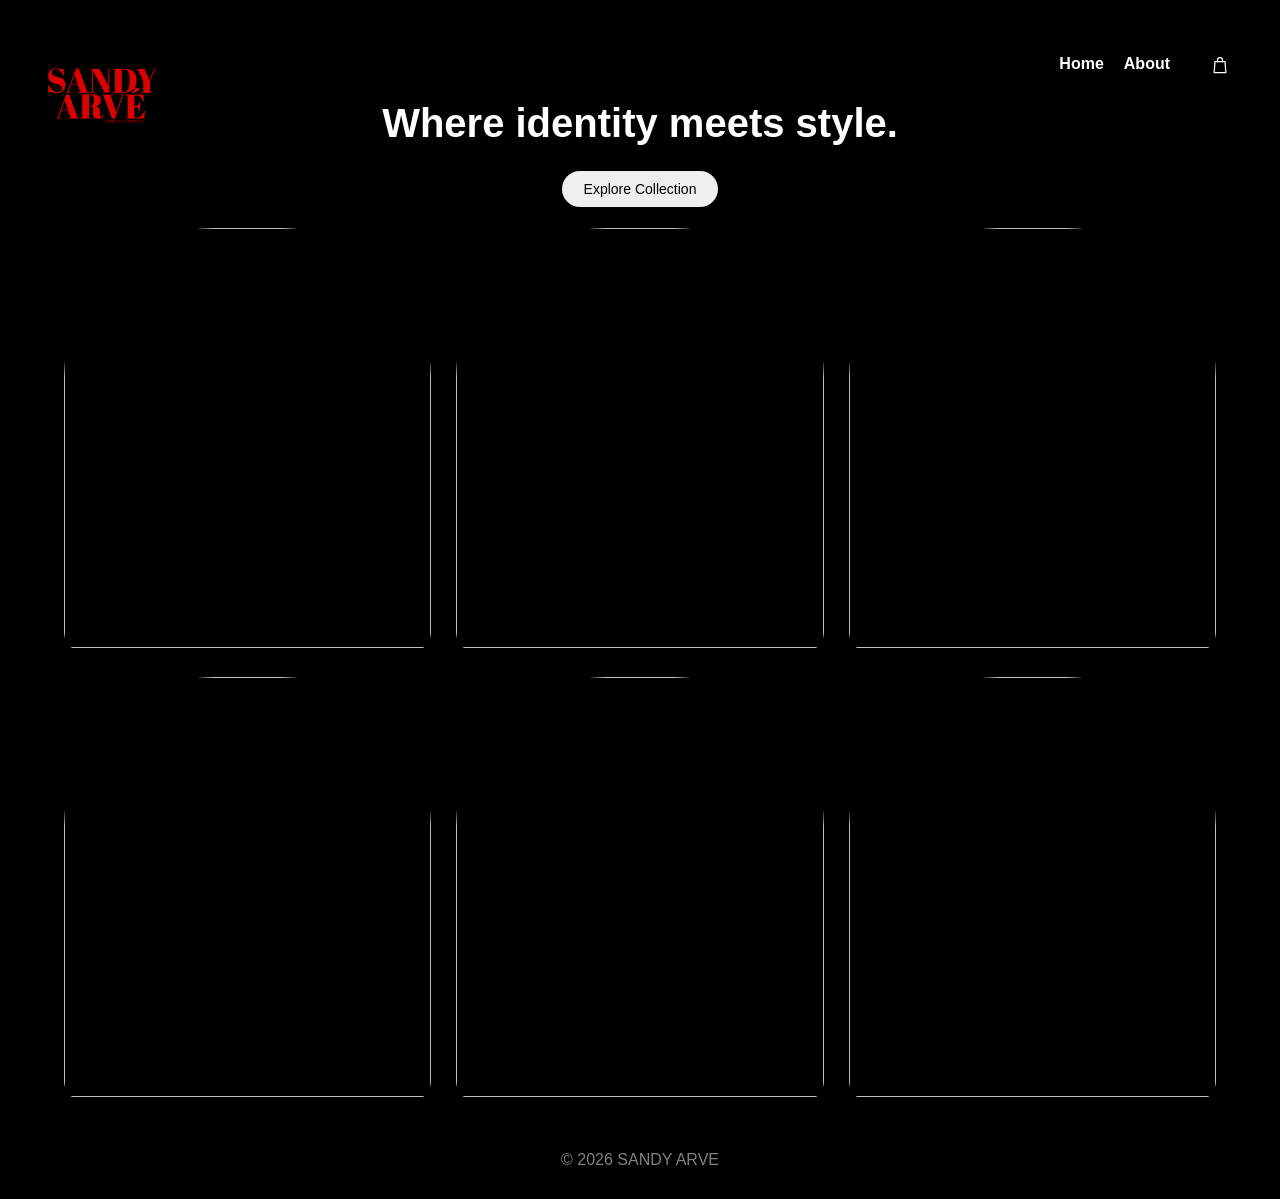
==== index.html @ 6a280bf4 "yo" ====
<!DOCTYPE html>
<html lang="en">
<head>

    <meta charset="UTF-8">
    <meta name="viewport" content="width=device-width, initial-scale=1.0">

    <title>SANDY ARVE</title>

    <link rel="stylesheet" href="style.css">

</head>

<body>
<div id="cartPanel">
    <div class="cartHeader">
        <h2>Your Cart</h2>
        <button id="closeCart">×</button>
    </div>

    <div id="cartItems">
        <p>Your cart is empty.</p>
    </div>
</div>

<header>
<img src="images/logo.png" alt="Sandy Arve Logo" class="siteLogo">

    

    <nav>
        <a href="index.html">Home</a>
        <a href="about.html">About</a>
        <a href="#" id="cartButton" aria-label="Open shopping cart">
    <svg class="cartIcon" viewBox="0 0 24 24">
        <path d="M6 8h12l1 13H5L6 8z"></path>
        <path d="M9 8V6a3 3 0 0 1 6 0v2"></path>
    </svg>
</a>
    </nav>

</header>
<section class="hero">
 
    <h2 class="heroTitle">Where identity meets style.</h2>
    
    <button onclick="scrollGallery()">
        Explore Collection
    </button>

</section>

<section class="gallery" id="gallery">

    <div class="card">
        <img src="https://encrypted-tbn0.gstatic.com/images?q=tbn:ANd9GcTgIP2Od9TSK0t0jVHY_1byImVK2QhNfq7lnwi-boL68kcK-KsDBSMZEyk&s=10">
    </div>

    <div class="card">
        <img src="https://www.petaindia.com/wp-content/uploads/2019/11/Virat-Kohli-scaled.jpg">
    </div>

    <div class="card">
        <img src="https://zzotalents.com/wp-content/uploads/2023/02/Marlon-Teixeira-para-LOfficiel-Hommes-Brasil-por-Fabio-Bartelt-2-e1697539237794.jpg">
    </div>

    <div class="card">
        <img src="https://i.pinimg.com/474x/77/73/72/7773721ad7f65f74c946ba0eeee0b3a4.jpg">
    </div>

    <div class="card">
        <img src="https://i2.wp.com/firstlook.fashion/wp-content/uploads/2024/04/1-47.jpg?fit=690%2C1024&ssl=1">
    </div>

    <div class="card">
        <img src="https://www.azafashions.com/blog/wp-content/uploads/2024/12/cropped-Shubhman-Gill-Edit.jpg">
    </div>

</section>

<footer>

    © 2026 SANDY ARVE

</footer>

<script src="script.js"></script>

</body>
</html>
---- style.css ----
*{
    margin:0;
    padding:0;
    box-sizing:border-box;
    font-family:Arial, Helvetica, sans-serif;
}

body{

    background:#000;
    color:white;

}

header{

    text-align:center;
    padding:50px;

}

header h1{

    font-size:60px;
    letter-spacing:8px;

}

header p{

    color:gray;
    margin-top:15px;

}

header nav{

    margin-top:25px;
    display:flex;
    justify-content:center;
    gap:20px;

}

header nav a{

    color:white;
    text-decoration:none;
    font-weight:bold;
    transition:.2s;

}

header nav a:hover{

    color:#ccc;

}

.about-section{

    width:90%;
    max-width:1100px;
    margin:50px auto;
    display:grid;
    gap:40px;
    align-items:start;
}

.about-text{

    max-width:700px;
    line-height:1.8;
}

.about-text h2{

    font-size:42px;
    margin-bottom:20px;
}

.about-features{

    display:grid;
    grid-template-columns:repeat(auto-fit,minmax(220px,1fr));
    gap:20px;
}

.feature-card{

    background:rgba(255,255,255,0.05);
    border:1px solid rgba(255,255,255,0.1);
    padding:25px;
    border-radius:20px;
}

.feature-card h3{

    margin-bottom:12px;
}

.secondary-button{

    display:inline-block;
    margin-top:10px;
    padding:15px 40px;
    border:none;
    background:white;
    color:black;
    text-decoration:none;
    font-size:18px;
    transition:.3s;
}

.secondary-button:hover{

    background:#888;
    color:white;

}

.hero{

    height:12vh;

    display:flex;
    flex-direction:column;

    justify-content:center;
    align-items:center;

}

.hero h2{

    font-size:40px;
    margin-bottom:25px;

}

button {
    padding: 10px 22px;
    border-radius: 20px;
    border: none;
    font-size: 14px;
    cursor: pointer;
}

button:hover{

    background:#888;

    color:white;

}

.gallery{

    width:90%;
    margin:auto;

    display:grid;

    grid-template-columns:repeat(auto-fit,minmax(300px,1fr));

    gap:25px;

    padding:20px 0;

}

.card{

    overflow:hidden;
    border-radius:150px 150px 20px 20px;

}

.card img {
    width: 100%;
    height: 420px;
    object-fit: cover;
    object-position: center top;
    transition: .5s;
}

.card img:hover{

    transform:scale(1.08);

}

footer{

    text-align:center;

    color:gray;

    padding:30px;

}

#cartButton {
    display: inline-block;
    color: white;
    text-decoration: none;
    font-weight: bold;
    font-size: 16px;
    font-family: inherit;
    margin-left: 20px;
    cursor: pointer;
}

#cartButton:hover {
    color: #aaa;
}

#cartCount {
    margin-left: 4px;
}

#cartPanel {
    position: fixed;
    top: 0;
    right: -400px;
    width: 350px;
    height: 100vh;
    background: white;
    color: black;
    padding: 25px;
    z-index: 1000;
    transition: right 0.3s ease;
}

#cartPanel.open {
    right: 0;
}

.cartHeader {
    display: flex;
    justify-content: space-between;
    align-items: center;
}

#closeCart {
    background: none;
    border: none;
    font-size: 24px;
    cursor: pointer;
}


#cartItems {
    margin-top: 25px;
}

nav {
    position: absolute;
    top: 30px;
    right: 50px;
    display: flex;
    gap: 30px;
}

nav a {
    color: white;
    text-decoration: none;
    font-weight: bold;
}
.cartIcon {
    width: 20px;
    height: 20px;
    fill: none;
    stroke: white;
    stroke-width: 1.5;
    stroke-linecap: round;
    stroke-linejoin: round;
}.siteLogo {
    position: absolute;
    top: 25px;
    left: 35px;
    width: 140px;
    height: auto;
}
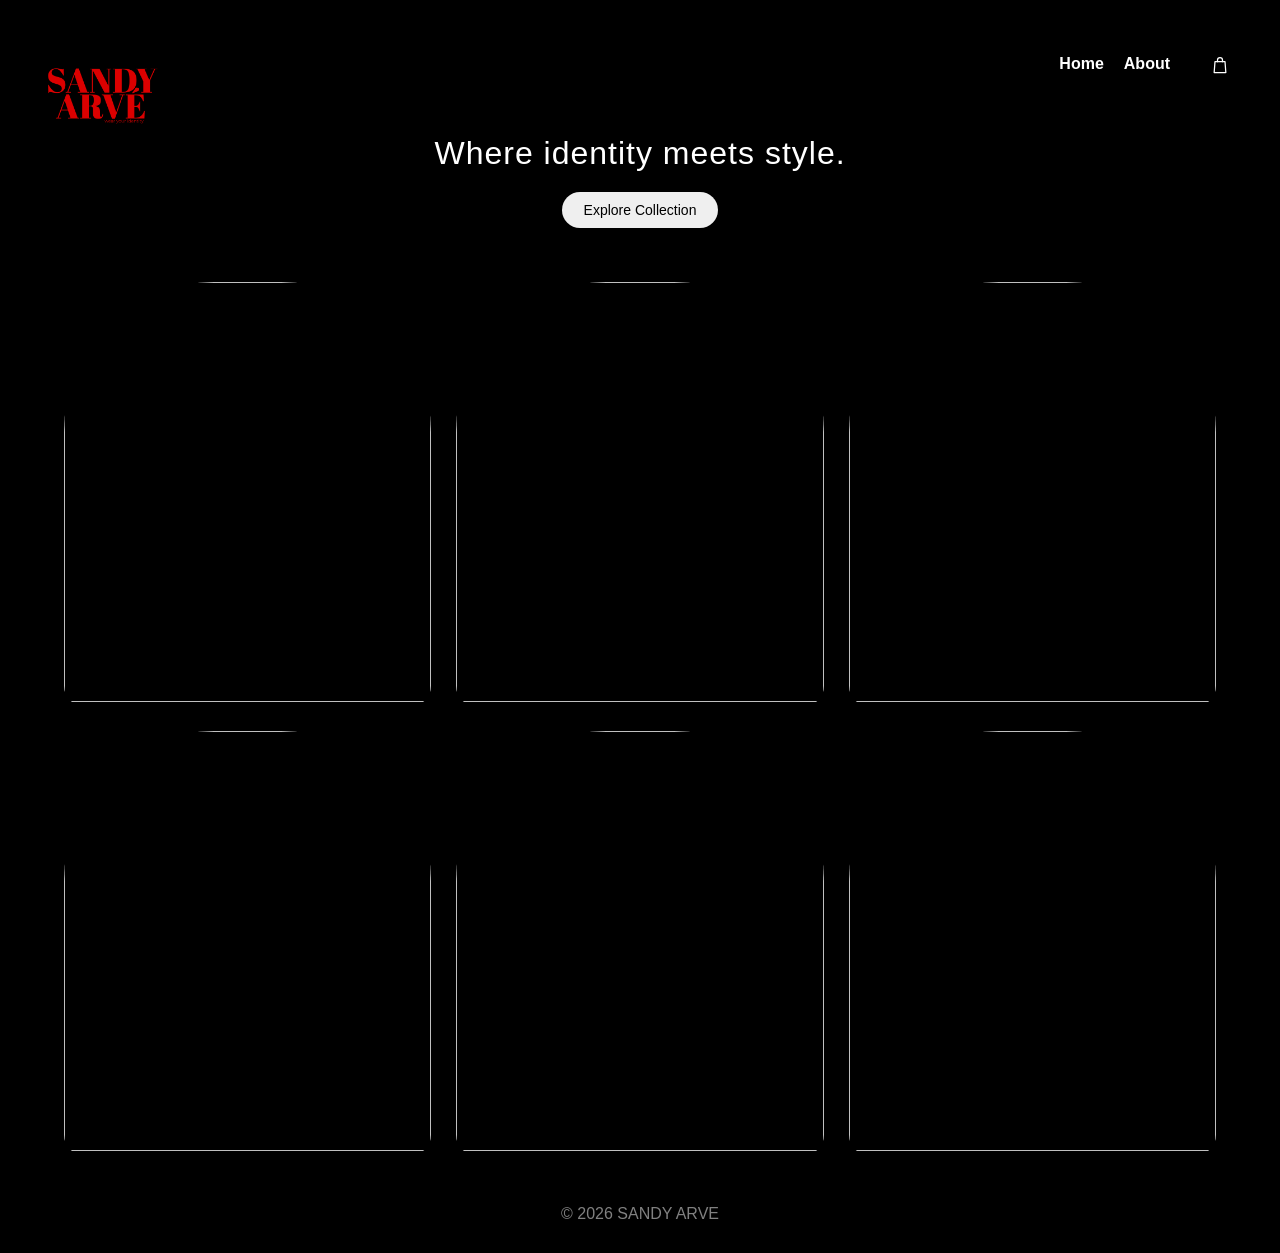
==== commit 9d4bdb49: "font changed" ====
--- a/index.html
+++ b/index.html
@@ -10,7 +10,9 @@
     <link rel="stylesheet" href="style.css">
 
 </head>
-
+<link rel="preconnect" href="https://fonts.googleapis.com">
+<link rel="preconnect" href="https://fonts.gstatic.com" crossorigin>
+<link href="https://fonts.googleapis.com/css2?family=DM+Serif+Display:ital@0;1&display=swap" rel="stylesheet">
 <body>
 <div id="cartPanel">
     <div class="cartHeader">
@@ -43,7 +45,7 @@
 <section class="hero">
  
     <h2 class="heroTitle">Where identity meets style.</h2>
-    
+
     <button onclick="scrollGallery()">
         Explore Collection
     </button>
--- a/style.css
+++ b/style.css
@@ -121,7 +121,7 @@
 
 .hero{
 
-    height:12vh;
+    height:18vh;
 
     display:flex;
     flex-direction:column;
@@ -131,11 +131,12 @@
 
 }
 
-.hero h2{
-
-    font-size:40px;
-    margin-bottom:25px;
-
+.heroTitle {
+    font-size: 32px;
+    font-weight: 500;
+    text-align: center;
+    margin: 0 0 20px 0;
+    letter-spacing: 1px;
 }
 
 button {
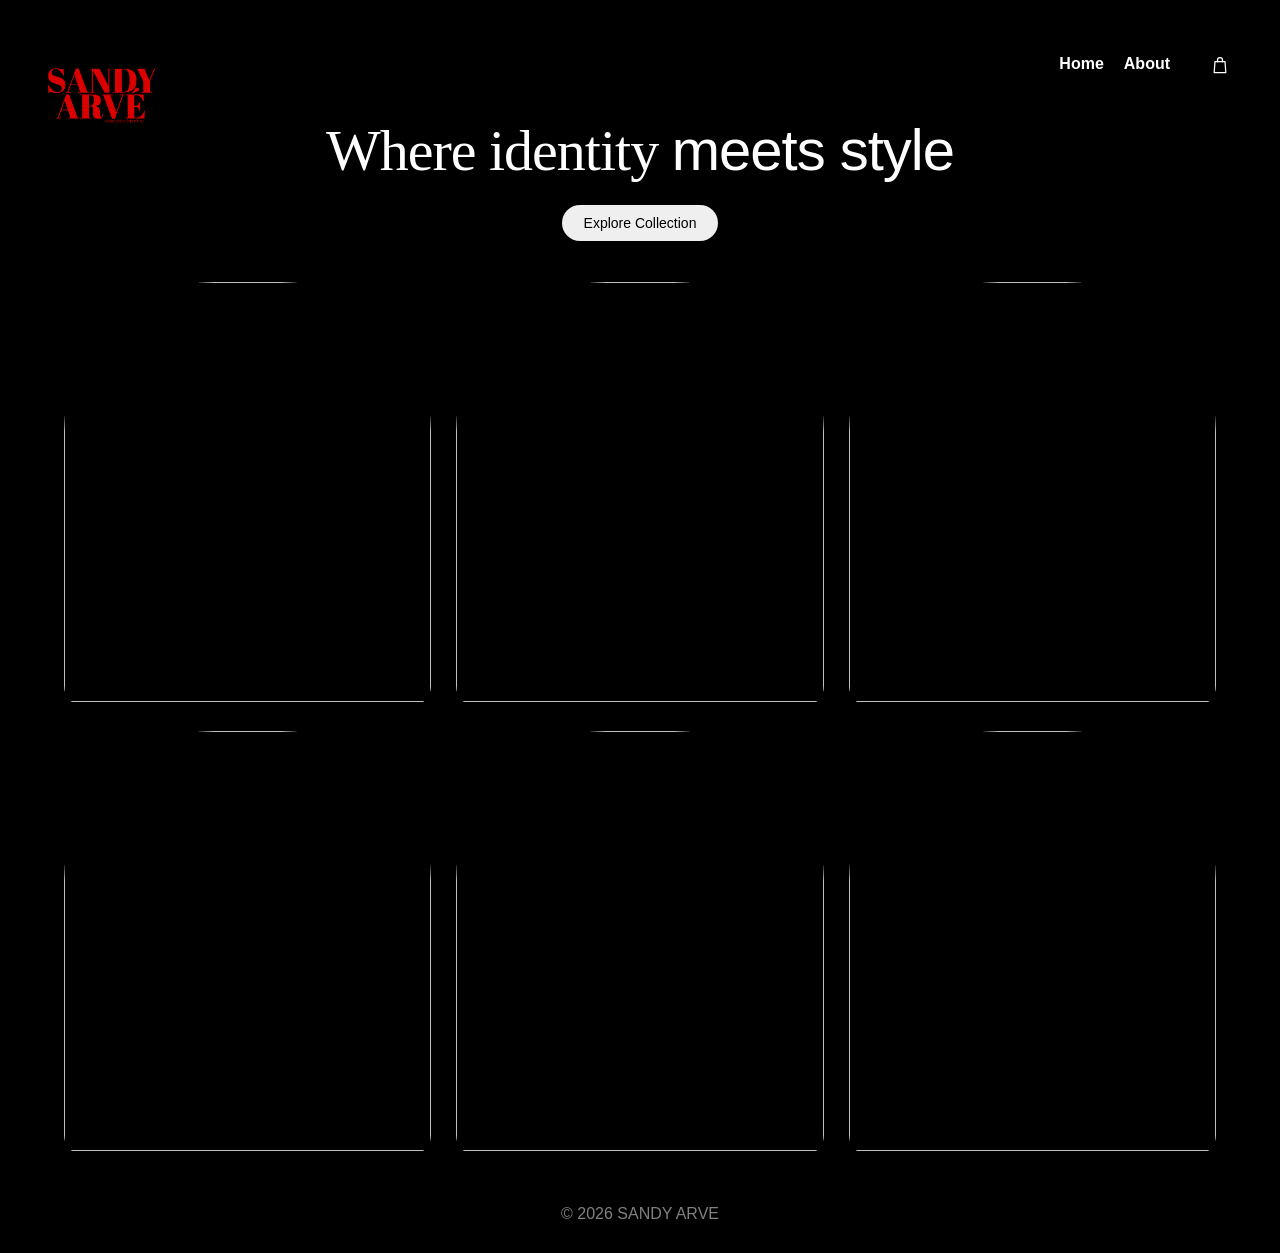
==== commit 4bde7dbc: "changed" ====
--- a/index.html
+++ b/index.html
@@ -44,7 +44,9 @@
 </header>
 <section class="hero">
  
-    <h2 class="heroTitle">Where identity meets style.</h2>
+    <h2 class="heroTitle">
+        Where identity <span>meets style</span>
+    </h2>
 
     <button onclick="scrollGallery()">
         Explore Collection
--- a/style.css
+++ b/style.css
@@ -132,11 +132,12 @@
 }
 
 .heroTitle {
-    font-size: 32px;
-    font-weight: 500;
-    text-align: center;
-    margin: 0 0 20px 0;
-    letter-spacing: 1px;
+    font-family: "DM Serif Display", serif;
+    font-size: 58px;
+    font-weight: 400;
+    line-height: 1;
+    letter-spacing: -1px;
+    margin-bottom: 25px;
 }
 
 button {
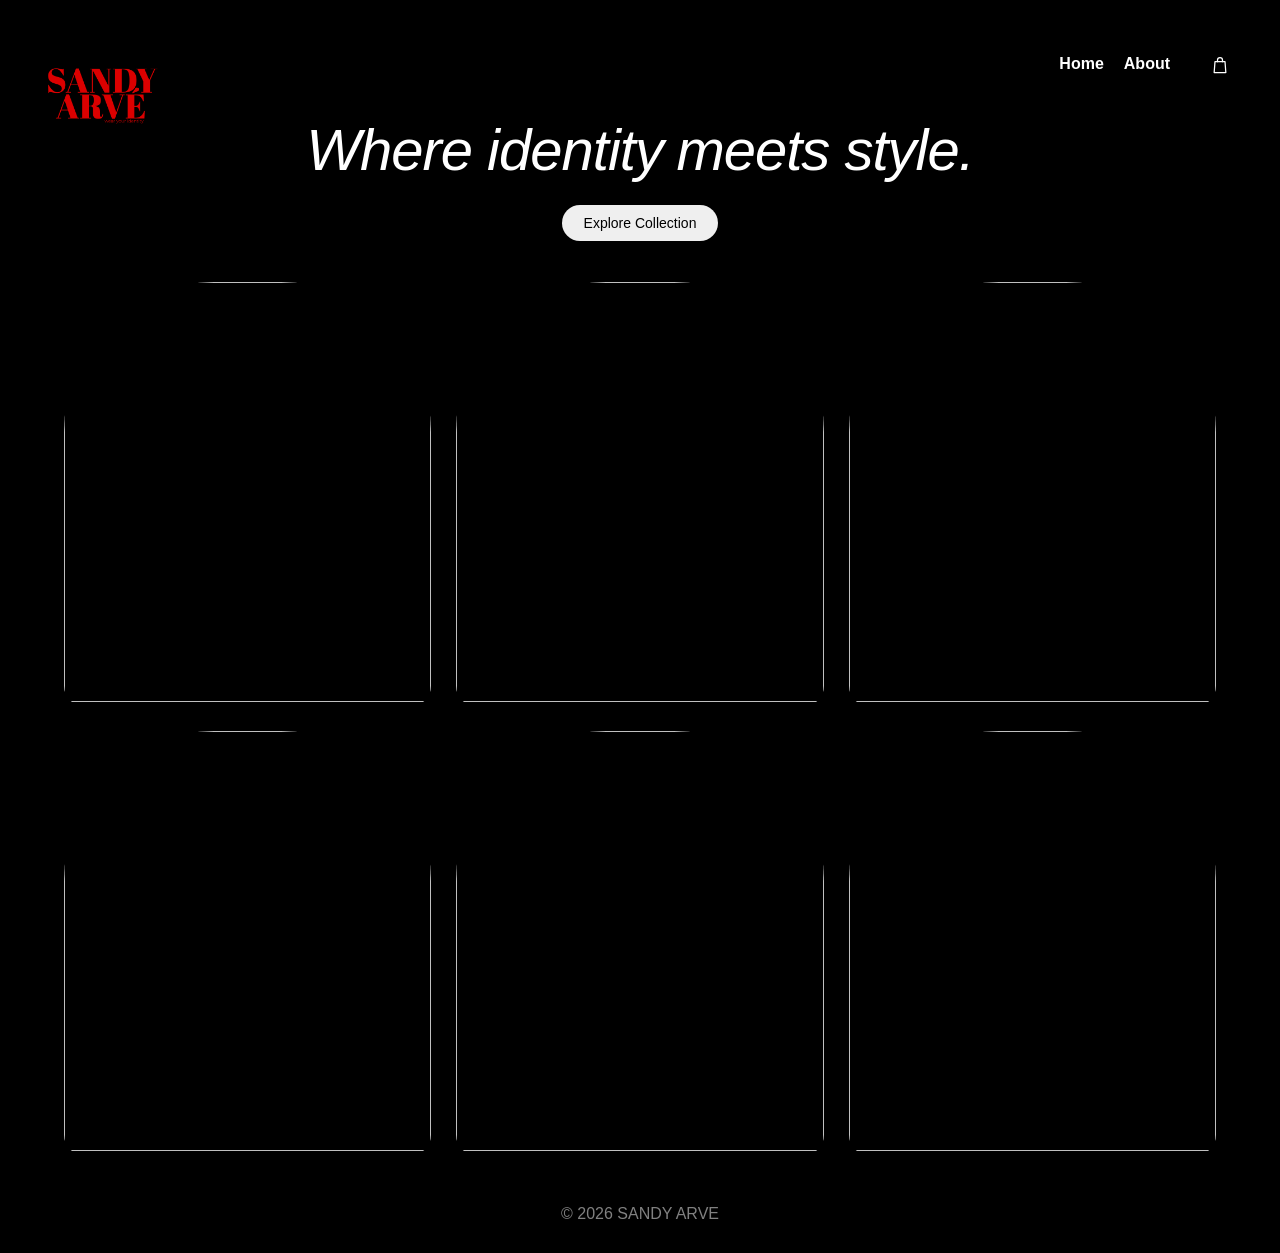
==== commit 57729b3b: "vv" ====
--- a/index.html
+++ b/index.html
@@ -45,8 +45,9 @@
 <section class="hero">
  
     <h2 class="heroTitle">
-        Where identity <span>meets style</span>
-    </h2>
+    <span class="lineOne">Where identity</span>
+    <span class="lineTwo">meets style.</span>
+</h2>
 
     <button onclick="scrollGallery()">
         Explore Collection
--- a/style.css
+++ b/style.css
@@ -139,7 +139,10 @@
     letter-spacing: -1px;
     margin-bottom: 25px;
 }
-
+.heroTitle span {
+    font-style: italic;
+    font-weight: 400;
+}
 button {
     padding: 10px 22px;
     border-radius: 20px;
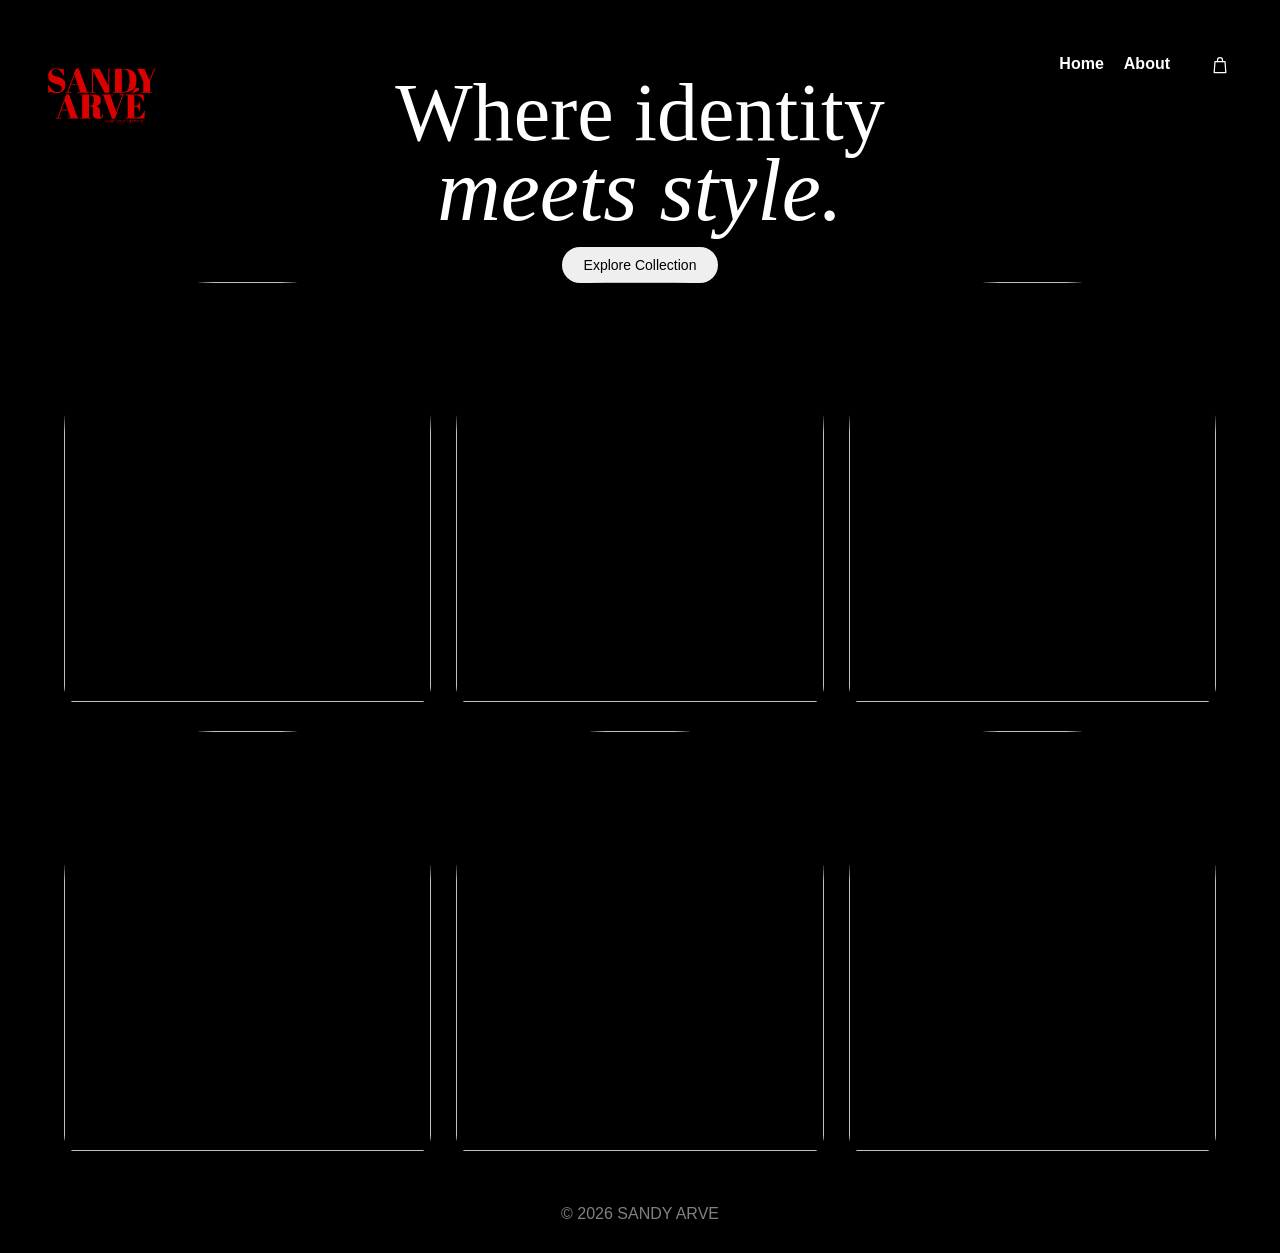
==== commit 56eb4bdb: "changed picture" ====
--- a/index.html
+++ b/index.html
@@ -58,7 +58,7 @@
 <section class="gallery" id="gallery">
 
     <div class="card">
-        <img src="https://encrypted-tbn0.gstatic.com/images?q=tbn:ANd9GcTgIP2Od9TSK0t0jVHY_1byImVK2QhNfq7lnwi-boL68kcK-KsDBSMZEyk&s=10">
+        <img src="https://www.google.com/imgres?q=images&imgurl=https%3A%2F%2Fi.pinimg.com%2F736x%2F2d%2F95%2Fe5%2F2d95e5886fc4c65a6778b5fee94a7d59.jpg&imgrefurl=https%3A%2F%2Fwww.pinterest.com%2Fpin%2F619456123721660825%2F&docid=iePC7jr2S4E7eM&tbnid=HZCYGu7HM71Z8M&vet=12ahUKEwjW_rmc9aqWAxX4QUEAHYg5HdEQnPAOegQIMRAA..i&w=736&h=1104&hcb=2&ved=2ahUKEwjW_rmc9aqWAxX4QUEAHYg5HdEQnPAOegQIMRAA">
     </div>
 
     <div class="card">
--- a/style.css
+++ b/style.css
@@ -1,8 +1,11 @@
 *{
+@import url('https://fonts.googleapis.com/css2?family=Cormorant+Garamond:ital,wght@0,400;1,400&display=swap');
+
     margin:0;
     padding:0;
     box-sizing:border-box;
     font-family:Arial, Helvetica, sans-serif;
+@import url('https://fonts.googleapis.com/css2?family=DM+Serif+Display:ital@0;1&display=swap');
 }
 
 body{
@@ -73,10 +76,13 @@
     line-height:1.8;
 }
 
-.about-text h2{
-
-    font-size:42px;
-    margin-bottom:20px;
+.about-text h2::after {
+    content: "";
+    display: block;
+    width: 65px;
+    height: 3px;
+    background: #e60000;
+    margin-top: 12px;
 }
 
 .about-features{
@@ -99,25 +105,28 @@
     margin-bottom:12px;
 }
 
-.secondary-button{
-
-    display:inline-block;
-    margin-top:10px;
-    padding:15px 40px;
-    border:none;
-    background:white;
-    color:black;
-    text-decoration:none;
-    font-size:18px;
-    transition:.3s;
-}
-
-.secondary-button:hover{
-
-    background:#888;
-    color:white;
-
-}
+.secondary-button {
+    display: block;
+    width: fit-content;
+    margin: 45px auto 0;
+    padding: 12px 32px;
+    border: none;
+    border-radius: 30px;
+    background: white;
+    color: black;
+    text-decoration: none;
+    font-size: 16px;
+    transition: all 0.3s ease;
+}
+
+.secondary-button:hover {
+    background: #e60000;
+    color: white;
+    transform: translateY(-2px);
+    box-shadow: 0 8px 20px rgba(230, 0, 0, 0.25);
+}
+
+
 
 .hero{
 
@@ -132,17 +141,28 @@
 }
 
 .heroTitle {
-    font-family: "DM Serif Display", serif;
-    font-size: 58px;
+    text-align: center;
+    margin: 0 0 20px 0;
+    line-height: 0.82;
+}
+
+.lineOne {
+    display: block;
+    font-family: "Cormorant Garamond", serif;
+    font-size: 82px;
     font-weight: 400;
-    line-height: 1;
-    letter-spacing: -1px;
-    margin-bottom: 25px;
-}
-.heroTitle span {
+    font-style: normal;
+}
+
+.lineTwo {
+    display: block;
+    font-family: "Cormorant Garamond", serif;
+    font-size: 88px;
+    font-weight: 400;
     font-style: italic;
-    font-weight: 400;
-}
+    margin-top: 8px;
+}
+
 button {
     padding: 10px 22px;
     border-radius: 20px;
@@ -286,4 +306,120 @@
     left: 35px;
     width: 140px;
     height: auto;
+}
+.aboutTagline {
+    font-family: "DM Serif Display", serif;
+    font-size: 30px;
+    font-style: italic;
+    letter-spacing: 1px;
+    color: #f5f5f5;
+}
+
+.shop-section {
+    max-width: 1200px;
+    margin: 40px auto 80px;
+    padding: 0 30px;
+}
+
+.shop-section h1 {
+    font-family: "DM Serif Display", serif;
+    font-size: 48px;
+    font-weight: 400;
+    margin-bottom: 8px;
+}
+
+.shop-intro {
+    color: #999;
+    font-size: 16px;
+    margin-bottom: 45px;
+}
+
+.product-grid {
+    display: grid;
+    grid-template-columns: repeat(3, 1fr);
+    gap: 35px 25px;
+}
+
+.product-card {
+    cursor: pointer;
+}
+
+.product-image-placeholder {
+    height: 430px;
+    background: #111;
+    border: 1px solid #222;
+    border-radius: 18px;
+    display: flex;
+    align-items: center;
+    justify-content: center;
+    color: #777;
+    font-size: 18px;
+    margin-bottom: 18px;
+    transition: transform 0.3s ease;
+}
+
+.product-card:hover .product-image-placeholder {
+    transform: translateY(-5px);
+}
+
+.product-card h3 {
+    font-size: 17px;
+    font-weight: 500;
+    margin: 0 0 7px;
+}
+
+.product-price {
+    font-size: 16px;
+    color: #aaa;
+    margin: 0;
+}
+
+/* Mobile */
+@media (max-width: 700px) {
+    .product-grid {
+        grid-template-columns: repeat(2, 1fr);
+        gap: 25px 15px;
+    }
+
+    .product-image-placeholder {
+        height: 280px;
+    }
+
+    .shop-section h1 {
+        font-size: 38px;
+    }
+
+}
+
+.product-card:hover .product-image {
+    transform: translateY(-5px);
+}
+.product-image {
+    width: 100%;
+    height: 380px;
+    object-fit: cover;
+    object-position: center;
+    display: block;
+    border-radius: 18px;
+}.product-grid {
+    max-width: 1200px;
+    margin: 40px auto;
+    padding: 0 30px;
+
+    display: grid;
+    grid-template-columns: repeat(3, 1fr);
+    gap: 30px;
+}
+
+.product-card {
+    width: 100%;
+}
+
+.product-image {
+    width: 100%;
+    height: 380px;
+    object-fit: cover;
+    object-position: center;
+    border-radius: 16px;
+    display: block;
 }
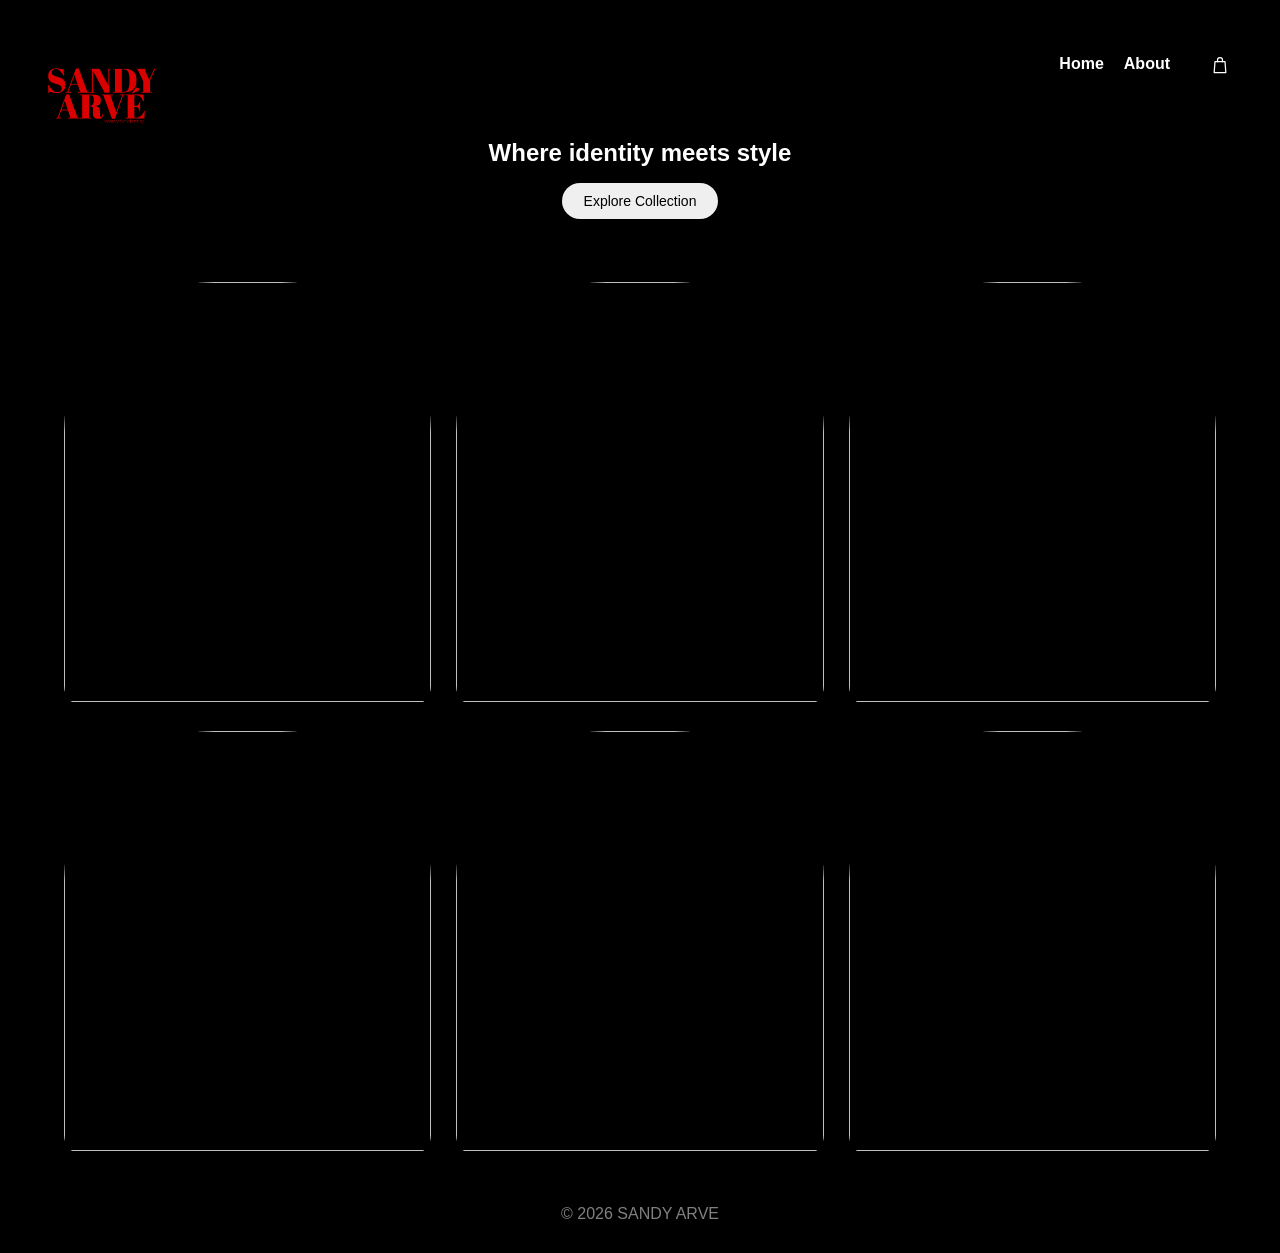
==== commit 90b84210: "imaged changed" ====
--- a/index.html
+++ b/index.html
@@ -45,9 +45,8 @@
 <section class="hero">
  
     <h2 class="heroTitle">
-    <span class="lineOne">Where identity</span>
-    <span class="lineTwo">meets style.</span>
-</h2>
+        Where identity <span>meets style</span>
+    </h2>
 
     <button onclick="scrollGallery()">
         Explore Collection
@@ -58,7 +57,7 @@
 <section class="gallery" id="gallery">
 
     <div class="card">
-        <img src="https://www.google.com/imgres?q=images&imgurl=https%3A%2F%2Fi.pinimg.com%2F736x%2F2d%2F95%2Fe5%2F2d95e5886fc4c65a6778b5fee94a7d59.jpg&imgrefurl=https%3A%2F%2Fwww.pinterest.com%2Fpin%2F619456123721660825%2F&docid=iePC7jr2S4E7eM&tbnid=HZCYGu7HM71Z8M&vet=12ahUKEwjW_rmc9aqWAxX4QUEAHYg5HdEQnPAOegQIMRAA..i&w=736&h=1104&hcb=2&ved=2ahUKEwjW_rmc9aqWAxX4QUEAHYg5HdEQnPAOegQIMRAA">
+        <img src="https://encrypted-tbn0.gstatic.com/images?q=tbn:ANd9GcTgIP2Od9TSK0t0jVHY_1byImVK2QhNfq7lnwi-boL68kcK-KsDBSMZEyk&s=10">
     </div>
 
     <div class="card">
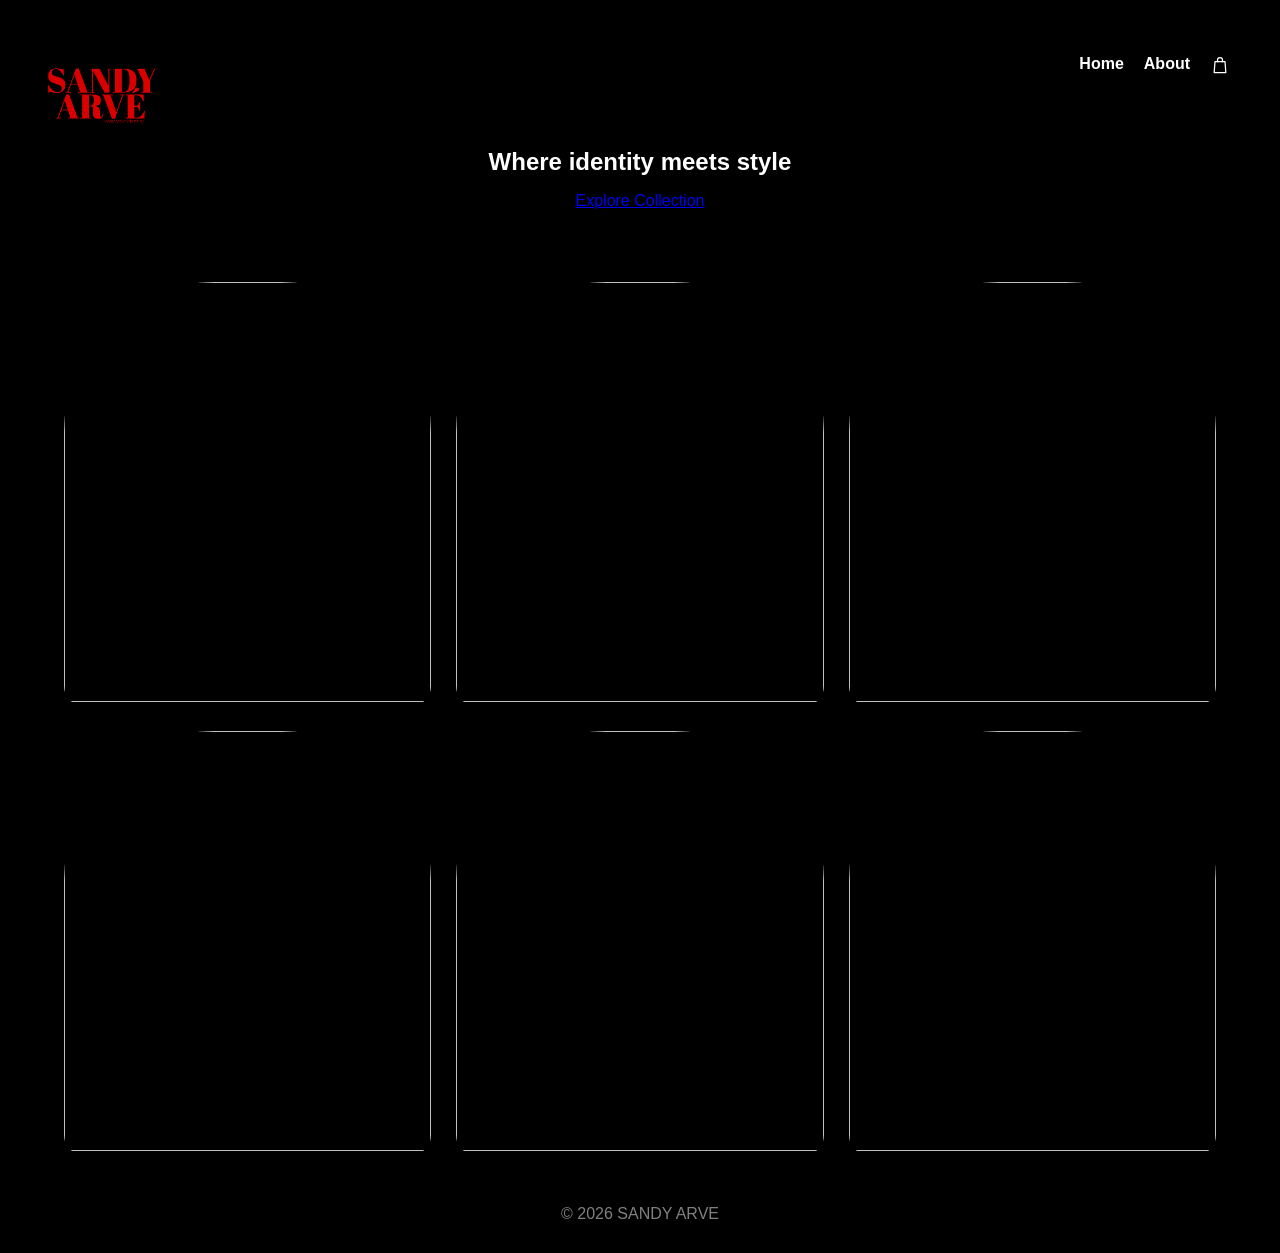
==== commit 134d5b4e: "git" ====
--- a/index.html
+++ b/index.html
@@ -48,9 +48,9 @@
         Where identity <span>meets style</span>
     </h2>
 
-    <button onclick="scrollGallery()">
-        Explore Collection
-    </button>
+    <a href="shop.html" class="shop-button">
+    Explore Collection
+</a>
 
 </section>
 
--- a/style.css
+++ b/style.css
@@ -226,14 +226,11 @@
 }
 
 #cartButton {
-    display: inline-block;
+    display: inline-flex;
+    align-items: center;
+    gap: 6px;
+    text-decoration: none;
     color: white;
-    text-decoration: none;
-    font-weight: bold;
-    font-size: 16px;
-    font-family: inherit;
-    margin-left: 20px;
-    cursor: pointer;
 }
 
 #cartButton:hover {
@@ -241,7 +238,12 @@
 }
 
 #cartCount {
-    margin-left: 4px;
+    position: static;
+    margin: 0;
+    font-size: 14px;
+    font-weight: 600;
+    line-height: 1;
+    color: white;
 }
 
 #cartPanel {
@@ -422,4 +424,215 @@
     object-position: center;
     border-radius: 16px;
     display: block;
+}/* ===== PRODUCT DETAIL PAGE ===== */
+
+.product-detail {
+    max-width: 1200px;
+    margin: 60px auto;
+    padding: 0 30px;
+
+    display: grid;
+    grid-template-columns: 1.2fr 1fr;
+    gap: 60px;
+}
+
+.product-detail-images {
+    width: 100%;
+}
+
+.detail-main-image {
+    width: 100%;
+    height: 620px;
+    object-fit: cover;
+    border-radius: 18px;
+    display: block;
+}
+
+.detail-thumbnails {
+    display: flex;
+    gap: 12px;
+    margin-top: 14px;
+}
+
+.detail-thumbnail {
+    width: 80px;
+    height: 80px;
+    object-fit: cover;
+    border-radius: 10px;
+    cursor: pointer;
+    border: 1px solid #333;
+}
+
+.detail-thumbnail:hover {
+    border-color: #e60000;
+}
+
+.product-detail-info {
+    padding-top: 20px;
+}
+
+.product-category {
+    color: #888;
+    font-size: 14px;
+    margin-bottom: 12px;
+}
+
+.product-detail-info h1 {
+    font-family: "DM Serif Display", serif;
+    font-size: 44px;
+    font-weight: 400;
+    margin-bottom: 10px;
+}
+
+.detail-price {
+    font-size: 24px;
+    margin-bottom: 25px;
+}
+
+.detail-description {
+    color: #aaa;
+    line-height: 1.7;
+    margin-bottom: 30px;
+}
+
+.product-option {
+    margin-bottom: 28px;
+}
+
+.product-option > p {
+    margin-bottom: 12px;
+}
+
+.size-options {
+    display: flex;
+    gap: 10px;
+}
+
+.size-options button,
+.colour-option {
+    background: transparent;
+    color: white;
+    border: 1px solid #555;
+    padding: 10px 16px;
+    border-radius: 8px;
+    cursor: pointer;
+}
+
+.size-options button:hover,
+.colour-option:hover {
+    border-color: #e60000;
+}
+
+.add-to-bag {
+    width: 100%;
+    background: white;
+    color: black;
+    padding: 14px;
+    border: none;
+    border-radius: 25px;
+    font-size: 16px;
+    cursor: pointer;
+    margin-bottom: 25px;
+}
+
+.add-to-bag:hover {
+    background: #e60000;
+    color: white;
+}
+
+.product-extra {
+    color: #777;
+    font-size: 14px;
+    line-height: 1.8;
+}
+
+@media (max-width: 800px) {
+    .product-detail {
+        grid-template-columns: 1fr;
+    }
+
+    .detail-main-image {
+        height: 450px;
+    }
+}.size-options button.selected-size {
+    background: white;
+    color: black;
+    border-color: white;
+}#bagMessage {
+    margin-top: 12px;
+    font-size: 14px;
+    color: #aaa;
+}/* Cart item layout */
+
+.cart-item {
+    display: flex;
+    gap: 15px;
+    align-items: flex-start;
+    padding: 18px 0;
+    border-bottom: 1px solid #ddd;
+}
+
+.cart-item img {
+    width: 90px;
+    height: 110px;
+    object-fit: cover;
+    border-radius: 8px;
+    flex-shrink: 0;
+}
+
+.cart-item strong {
+    display: block;
+    font-size: 16px;
+    margin-bottom: 8px;
+}
+
+.cart-item p {
+    margin: 4px 0;
+    font-size: 14px;
+    color: #555;
+}.cart-quantity {
+    display: flex;
+    align-items: center;
+    gap: 10px;
+    margin-top: 10px;
+}
+
+.cart-quantity button {
+    width: 28px;
+    height: 28px;
+    border: 1px solid #ccc;
+    background: white;
+    color: black;
+    border-radius: 6px;
+    cursor: pointer;
+}
+
+.cart-quantity span {
+    min-width: 20px;
+    text-align: center;
+}
+
+.remove-item {
+    margin-top: 10px;
+    background: none;
+    border: none;
+    color: #b00000;
+    cursor: pointer;
+    padding: 0;
+    font-size: 13px;
+}
+
+.cart-summary {
+    display: flex;
+    justify-content: space-between;
+    align-items: center;
+    padding-top: 20px;
+    margin-top: 20px;
+    border-top: 1px solid #ddd;
+    font-size: 18px;
+}#cartCount {
+    margin-left: 5px;
+    font-size: 14px;
+    color: white;
+    font-weight: 600;
 }
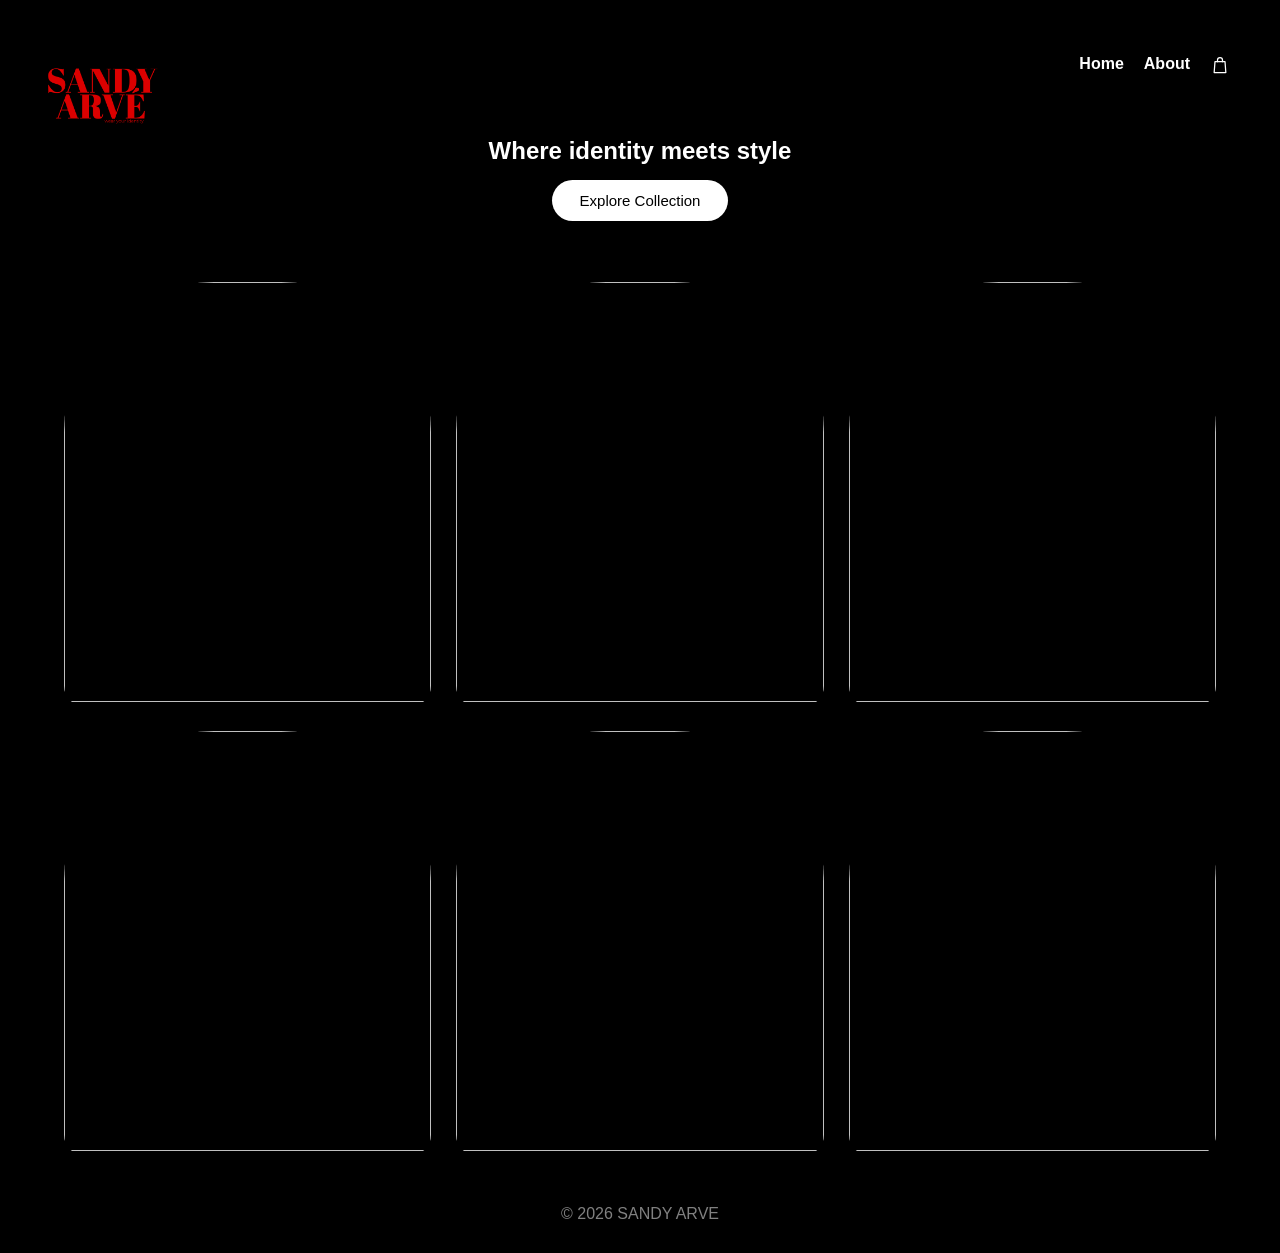
==== commit 722b5c74: "git" ====
--- a/index.html
+++ b/index.html
@@ -5,14 +5,14 @@
     <meta charset="UTF-8">
     <meta name="viewport" content="width=device-width, initial-scale=1.0">
 
-    <title>SANDY ARVE</title>
-
     <link rel="stylesheet" href="style.css">
 
+    <link rel="preconnect" href="https://fonts.googleapis.com">
+    <link rel="preconnect" href="https://fonts.gstatic.com" crossorigin>
+    <link href="https://fonts.googleapis.com/css2?family=Cormorant+Garamond:ital,wght@1,600&display=swap" rel="stylesheet">
+
 </head>
-<link rel="preconnect" href="https://fonts.googleapis.com">
-<link rel="preconnect" href="https://fonts.gstatic.com" crossorigin>
-<link href="https://fonts.googleapis.com/css2?family=DM+Serif+Display:ital@0;1&display=swap" rel="stylesheet">
+
 <body>
 <div id="cartPanel">
     <div class="cartHeader">
--- a/style.css
+++ b/style.css
@@ -310,11 +310,12 @@
     height: auto;
 }
 .aboutTagline {
-    font-family: "DM Serif Display", serif;
+    font-family: "Cormorant Garamond", serif;
     font-size: 30px;
+    font-weight: 600;
     font-style: italic;
     letter-spacing: 1px;
-    color: #f5f5f5;
+    color: white;
 }
 
 .shop-section {
@@ -635,4 +636,19 @@
     font-size: 14px;
     color: white;
     font-weight: 600;
+}.shop-button {
+    display: inline-block;
+    background: white;
+    color: black;
+    padding: 12px 28px;
+    border-radius: 25px;
+    text-decoration: none;
+    font-size: 15px;
+    font-weight: 500;
+    transition: 0.3s;
+}
+
+.shop-button:hover {
+    background: #e5e5e5;
+    transform: translateY(-2px);
 }
